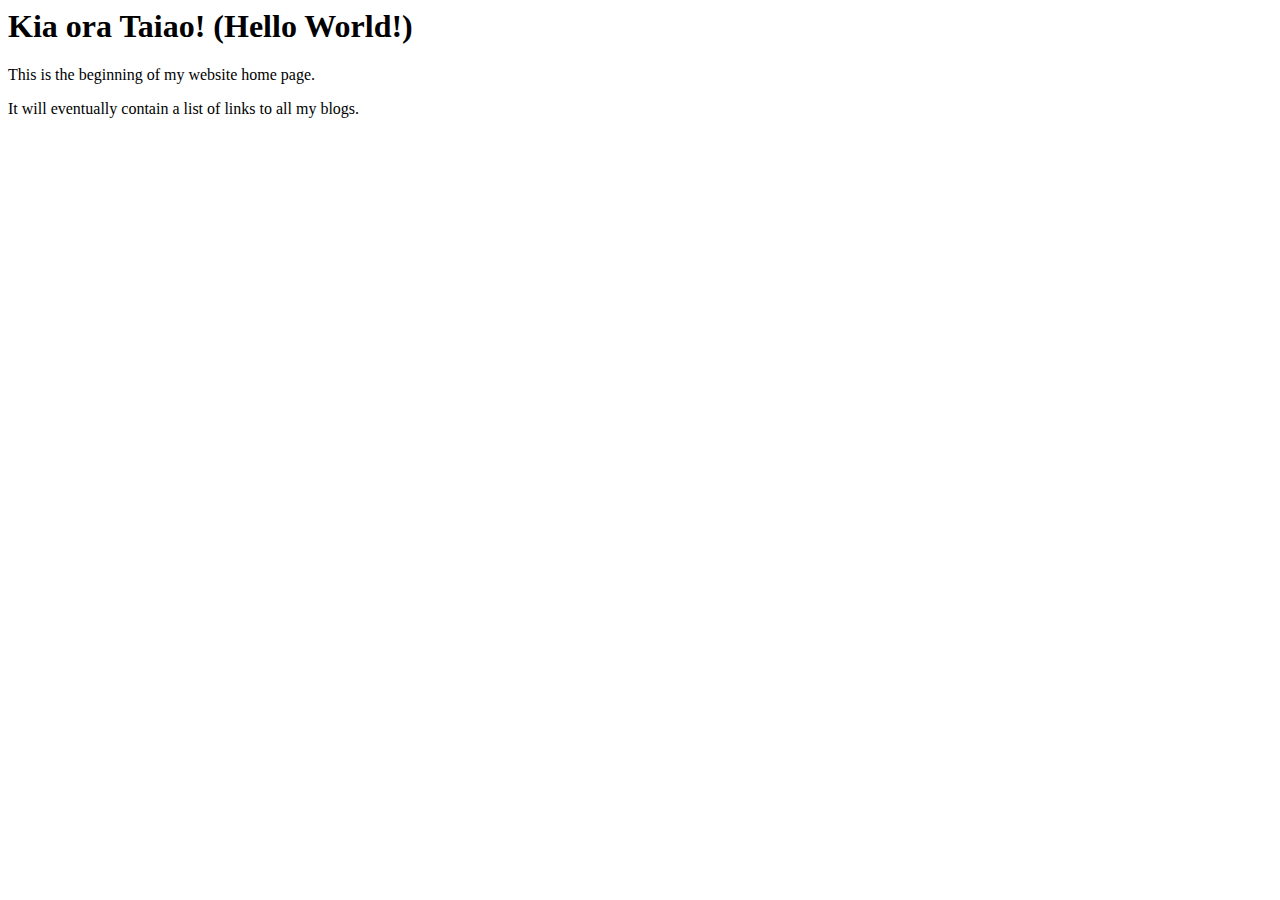
==== index.html @ ee47968c "add index.html" ====
<html>
  <head>
    <title>My blog</title>
  <body>
    <h1>Kia ora Taiao! (Hello World!)</h1> 
    <p> This is the beginning of my website home page.</p>
    <p> It will eventually contain a list of links to all my blogs. </p>
  </body>
</html>
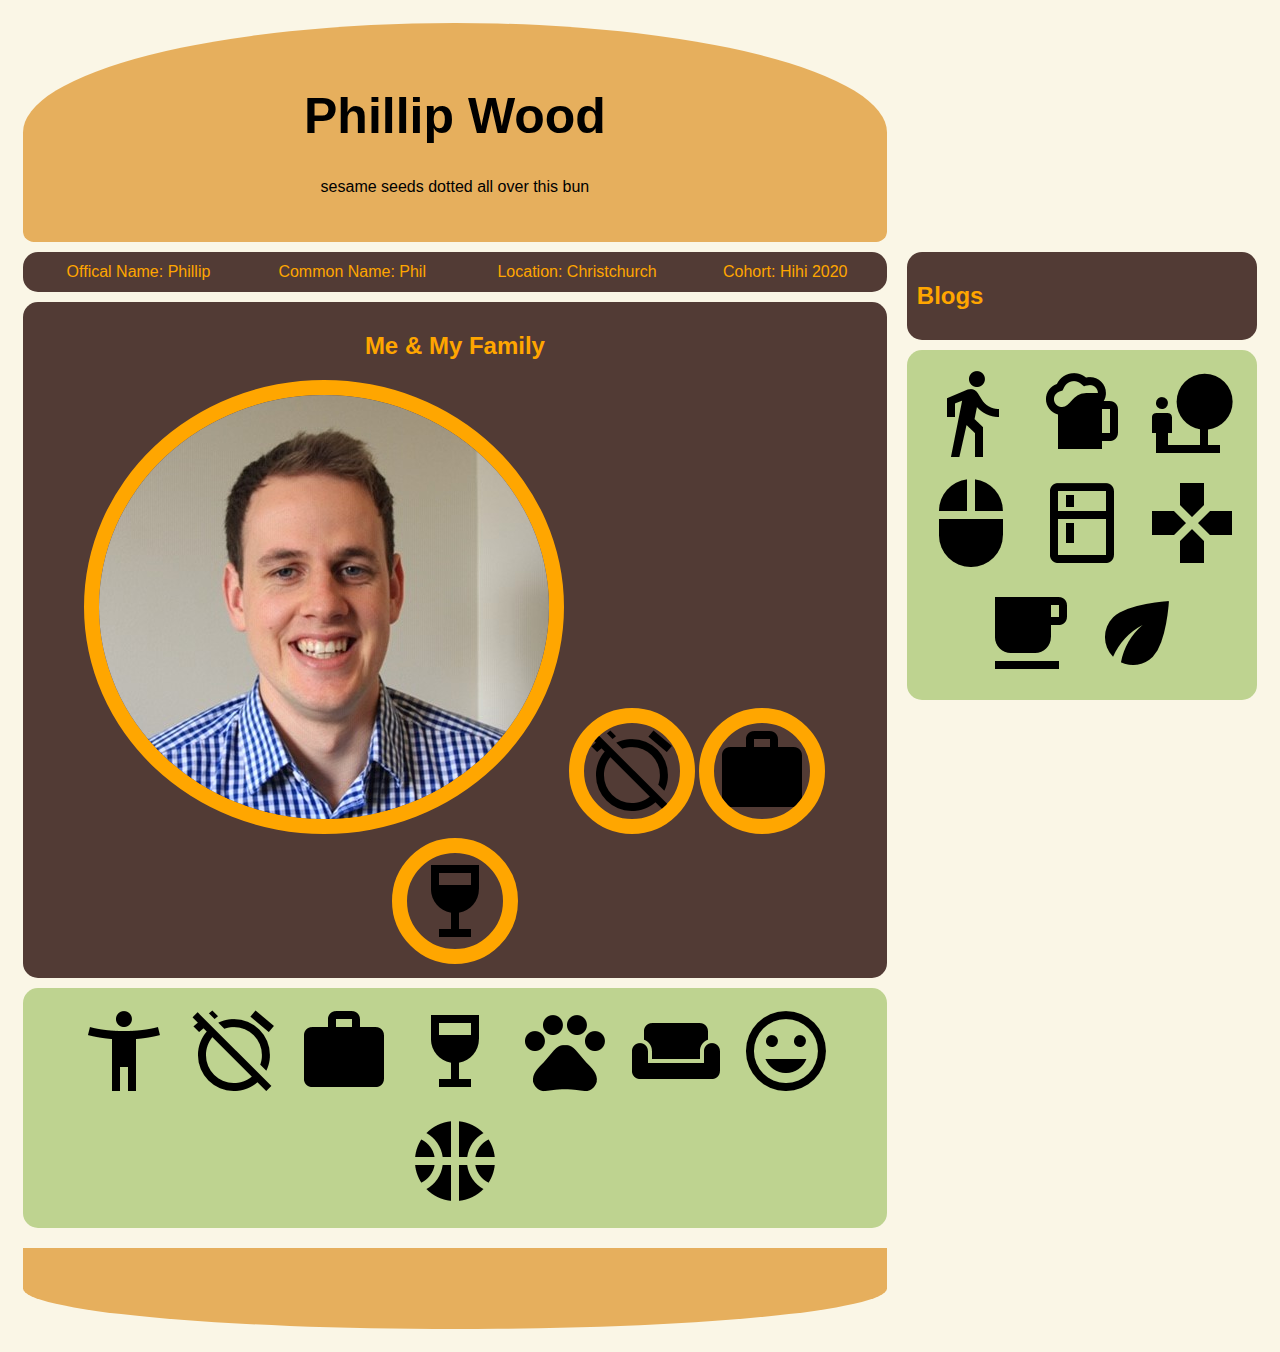
==== commit 3e6e6e05: "Update index and add imgs directory" ====
--- a/index.html
+++ b/index.html
@@ -1,9 +1,71 @@
-<html>
-  <head>
-    <title>My blog</title>
-  <body>
-    <h1>Kia ora Taiao! (Hello World!)</h1> 
-    <p> This is the beginning of my website home page.</p>
-    <p> It will eventually contain a list of links to all my blogs. </p>
-  </body>
+<!DOCTYPE html>
+<html lang="en">
+<head>
+<title>My Homepage</title>
+<meta charset="utf-8">
+<meta name="viewport" content="width=device-width, initial-scale=1">
+<link rel="stylesheet" href="styles/main.css">
+</head>
+<body>
+
+<div class="header">
+    <h1>Phillip Wood</h1>
+    <p>sesame seeds dotted all over this bun</p>
+</div>
+  
+<div class="row">
+    
+<div class="leftcolumn">
+<div class="card" id="card1">
+<table>
+  <tr>
+    <td>Offical Name: Phillip</td> <td>Common Name: Phil</td> <td>Location: Christchurch</td> <td>Cohort: Hihi 2020</td>
+    </tr>
+</table>
+</div>
+        
+<div class="card" id="card3">
+<h2>Me & My Family</h2>
+<img src="imgs/phil.jpg" alt="Phil" class="photos">
+<img src="imgs/i2.png" alt="" class="photos" >
+<img src="imgs/i3.png" alt="" class="photos">
+<img src="imgs/i4.png" alt="" class="photos">
+</div>
+    
+<div class="card" id="card4">
+<img src="imgs/i1.png" alt="" class="icon">
+<img src="imgs/i2.png" alt="" class="icon">
+<img src="imgs/i3.png" alt="" class="icon">
+<img src="imgs/i4.png" alt="" class="icon">
+<img src="imgs/i5.png" alt="" class="icon">
+<img src="imgs/i6.png" alt="" class="icon">
+<img src="imgs/i7.png" alt="" class="icon">
+<img src="imgs/i8.png" alt="" class="icon">
+</div>
+    
+</div> 
+<div class="rightcolumn">
+<div class="card" id="card1">
+<h2>Blogs</h2>
+
+</div>
+<div class="card" id="card2">
+<img src="imgs/i9.png" alt="" class="icon">
+<img src="imgs/i10.png" alt="" class="icon">
+<img src="imgs/i11.png" alt="" class="icon">
+<img src="imgs/i12.png" alt="" class="icon">
+<img src="imgs/i13.png" alt="" class="icon">
+<img src="imgs/i14.png" alt="" class="icon">
+<img src="imgs/i15.png" alt="" class="icon">
+<img src="imgs/i16.png" alt="" class="icon">
+</div>
+
+</div>
+  
+</div>
+    
+<div class="footer">
+<h1></h1>
+</div>
+</body>
 </html>--- a/styles/main.css
+++ b/styles/main.css
@@ -0,0 +1,113 @@
+* {
+    box-sizing: border-box;
+  }
+  
+  body {
+    font-family: Arial;
+    padding: 15px;
+    background: #faf6e6;
+  }
+  
+  /* Header/Blog Title */
+  .header {
+    padding: 30px;
+    text-align: center;
+    background: #e6af5d;
+    border-radius: 70% 70% 15px 15px;
+    width: 70%;
+
+  }
+  
+  .header h1 {
+    font-size: 50px;
+  }
+  
+  /* Add a card effect for articles */
+  .card {
+    padding: 10px;
+    margin-top: 10px;
+    text-align: center;
+    border-radius: 15px;
+    
+  }
+  
+  /* Clear floats after the columns */
+  .row:after {
+    content: "";
+    display: table;
+    clear: both;
+  }
+  
+  /* Footer */
+  .footer {
+    padding: 30px;
+    text-align: center;
+    background: #e6af5d;
+    margin-top: 20px;
+    border-radius: 0% 0% 70% 70%;
+    width: 70%;
+  }
+  
+   /* First card style */
+  #card1 {
+      background-color: #523b35;
+      color: #ffa600;
+      text-align: left;
+  }
+
+  /* second card style */
+  #card2 {
+    background-color: #bed390;
+    color: #ffa600;
+}
+
+  #card3 {
+    background-color: #523b35;
+    color: #ffa600;
+}
+
+  #card4 {
+    background-color: #bed390;
+    color: #ffa600;
+    
+}
+
+.photos {
+    border-radius: 50%;
+    border-style: solid;
+    border-width: 15px;
+    
+    width: auto;
+
+
+}
+
+
+.icon {
+    Padding: 5px;
+
+
+}
+
+/* Create two unequal columns that floats next to each other */
+/* Left column */
+.leftcolumn {   
+    float: left;
+    width: 70%;
+  }
+  
+  /* Right column */
+  .rightcolumn {
+    float: left;
+    width: 30%;
+    
+    padding-left: 20px;
+  }
+  table {
+    border-collapse: collapse;
+    width: 100%;
+}
+tr {
+
+    text-align: center;
+}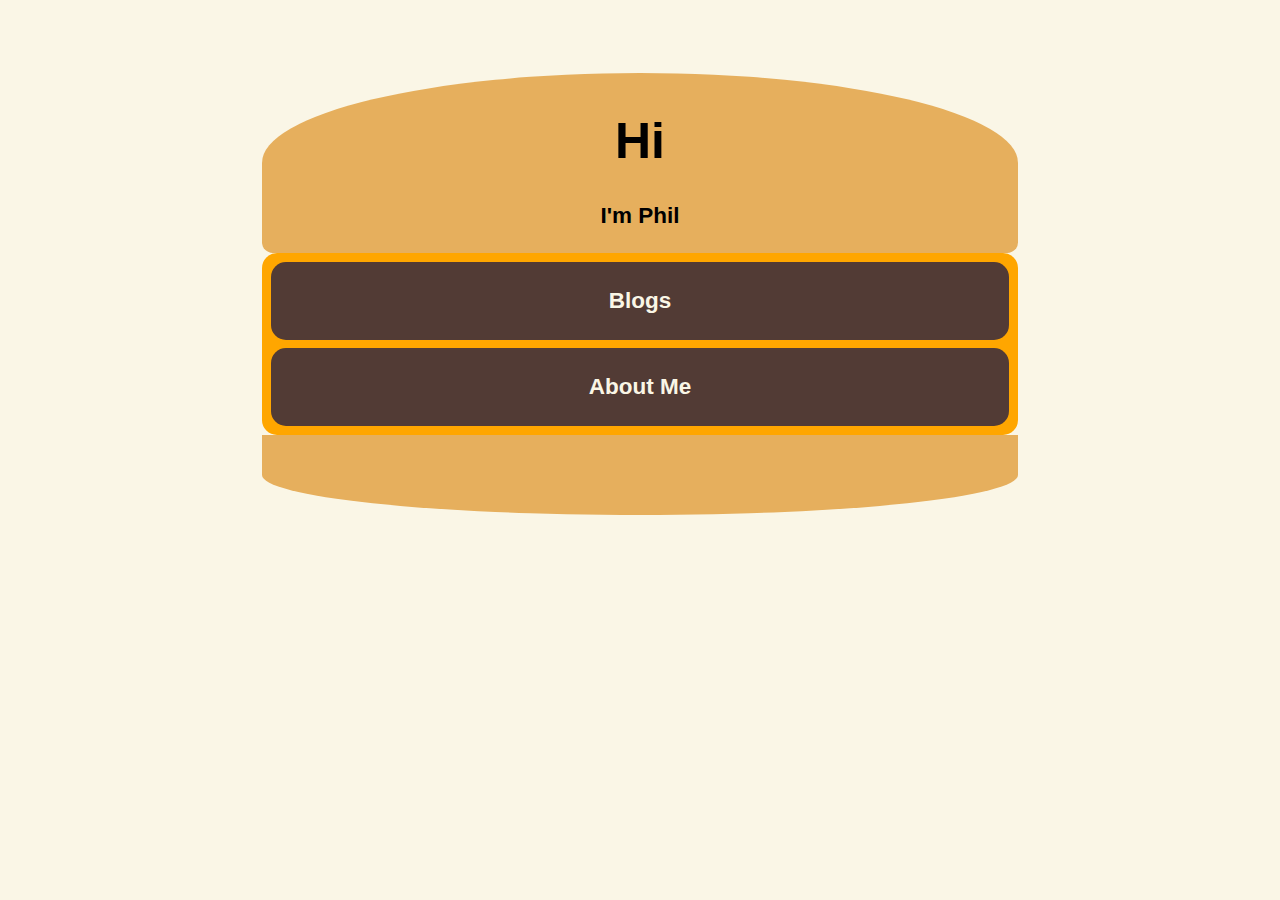
==== commit ca83cc49: "add tech blog content" ====
--- a/index.html
+++ b/index.html
@@ -4,68 +4,25 @@
 <title>My Homepage</title>
 <meta charset="utf-8">
 <meta name="viewport" content="width=device-width, initial-scale=1">
-<link rel="stylesheet" href="styles/main.css">
+<link href="styles/main.css" rel="stylesheet" type="text/css">
 </head>
 <body>
 
 <div class="header">
-    <h1>Phillip Wood</h1>
-    <p>sesame seeds dotted all over this bun</p>
+<h1>Hi</h1><h2>I'm Phil</h2>
 </div>
   
 <div class="row">
     
-<div class="leftcolumn">
-<div class="card" id="card1">
-<table>
-  <tr>
-    <td>Offical Name: Phillip</td> <td>Common Name: Phil</td> <td>Location: Christchurch</td> <td>Cohort: Hihi 2020</td>
-    </tr>
-</table>
-</div>
-        
-<div class="card" id="card3">
-<h2>Me & My Family</h2>
-<img src="imgs/phil.jpg" alt="Phil" class="photos">
-<img src="imgs/i2.png" alt="" class="photos" >
-<img src="imgs/i3.png" alt="" class="photos">
-<img src="imgs/i4.png" alt="" class="photos">
-</div>
-    
-<div class="card" id="card4">
-<img src="imgs/i1.png" alt="" class="icon">
-<img src="imgs/i2.png" alt="" class="icon">
-<img src="imgs/i3.png" alt="" class="icon">
-<img src="imgs/i4.png" alt="" class="icon">
-<img src="imgs/i5.png" alt="" class="icon">
-<img src="imgs/i6.png" alt="" class="icon">
-<img src="imgs/i7.png" alt="" class="icon">
-<img src="imgs/i8.png" alt="" class="icon">
-</div>
-    
+<div class="middlecolumn">
+<div class="card" id="card1"><h2 link="">Blogs</h2></div>
+<div class="card" id="card1"><h2>About Me</h2></div>
 </div> 
-<div class="rightcolumn">
-<div class="card" id="card1">
-<h2>Blogs</h2>
-
-</div>
-<div class="card" id="card2">
-<img src="imgs/i9.png" alt="" class="icon">
-<img src="imgs/i10.png" alt="" class="icon">
-<img src="imgs/i11.png" alt="" class="icon">
-<img src="imgs/i12.png" alt="" class="icon">
-<img src="imgs/i13.png" alt="" class="icon">
-<img src="imgs/i14.png" alt="" class="icon">
-<img src="imgs/i15.png" alt="" class="icon">
-<img src="imgs/i16.png" alt="" class="icon">
-</div>
-
-</div>
-  
 </div>
     
 <div class="footer">
 <h1></h1>
 </div>
+
 </body>
 </html>--- a/styles/main.css
+++ b/styles/main.css
@@ -1,113 +1,115 @@
 * {
     box-sizing: border-box;
-  }
+}
   
-  body {
-    font-family: Arial;
-    padding: 15px;
-    background: #faf6e6;
-  }
-  
-  /* Header/Blog Title */
-  .header {
-    padding: 30px;
-    text-align: center;
-    background: #e6af5d;
-    border-radius: 70% 70% 15px 15px;
-    width: 70%;
-
-  }
-  
-  .header h1 {
-    font-size: 50px;
-  }
-  
-  /* Add a card effect for articles */
-  .card {
-    padding: 10px;
-    margin-top: 10px;
-    text-align: center;
-    border-radius: 15px;
-    
-  }
-  
-  /* Clear floats after the columns */
-  .row:after {
-    content: "";
-    display: table;
-    clear: both;
-  }
-  
-  /* Footer */
-  .footer {
-    padding: 30px;
-    text-align: center;
-    background: #e6af5d;
-    margin-top: 20px;
-    border-radius: 0% 0% 70% 70%;
-    width: 70%;
-  }
-  
-   /* First card style */
-  #card1 {
-      background-color: #523b35;
-      color: #ffa600;
-      text-align: left;
-  }
-
-  /* second card style */
-  #card2 {
-    background-color: #bed390;
-    color: #ffa600;
+body {
+font-family: Arial, Helvetica, sans-serif;
+padding: .2%;
+background: #faf6e6;
+font-size: 15px;
 }
 
-  #card3 {
-    background-color: #523b35;
-    color: #ffa600;
+.header {
+padding: 5px;
+text-align: center;
+background: #e6af5d;
+border-radius: 70% 70% 15px 15px;
+margin: 5% 20% 0% 20%;
+width: 60%;
+}
+  
+.header h1 {
+font-size: 50px;
 }
 
-  #card4 {
-    background-color: #bed390;
-    color: #ffa600;
-    
+.card {
+padding: 1%;
+margin: 1%;
+text-align: center;
+border-radius: 15px;
+width: 98%;
+}
+
+.row:after {
+content: "";
+display: table;
+clear: both;
+}
+
+.footer {
+padding: 30px;
+text-align: center;
+background: #e6af5d;
+border-radius: 0% 0% 70% 70%;
+width: 60%;
+margin: 0% 20% 0% 20%;
+}
+  
+#card1 {
+background-color: #523b35;
+color: #faf6e6;
+}
+
+#card2 {
+background-color: #bed390;
+color: #ffa600;
+}
+
+#card3 {
+background-color: #523b35;
+color: #ffa600;
+}
+
+#card4 {
+background-color: #bed390;
+color: #ffa600; 
 }
 
 .photos {
-    border-radius: 50%;
-    border-style: solid;
-    border-width: 15px;
-    
-    width: auto;
+border-radius: 50%;
+border-style: solid;
+border-width: 15px;
+width: 250px;
+height: 250px;
+}
 
+.icon {
+Padding: 5px;
+}
+
+.middlecolumn {
+float: left;
+margin: 0% 20% 0% 20%;
+padding: .1%;
+width: 60%;
+background-color: #ffa600;
+border-radius: 15px;
+}
+
+button {
+background-color: #ffa600;
+height: 70%;
+width: 30%;
+font-size: 20pt;
+font-family: Arial, Helvetica, sans-serif;
+border: #523b35;
+}
+
+#demobox{
+padding: 20px;
+border-style: solid;
+border-width: 20px;
+margin: 0 auto;
+width: 100%;
+height: 10%;
+border-color:#523b35;
+background-color: #faf6e6;
 
 }
 
-
-.icon {
-    Padding: 5px;
-
-
+#democontainer {
+background-color: #ffa600;
+width: 100%;
+height: 20%;
+padding: 20px;
 }
-
-/* Create two unequal columns that floats next to each other */
-/* Left column */
-.leftcolumn {   
-    float: left;
-    width: 70%;
-  }
-  
-  /* Right column */
-  .rightcolumn {
-    float: left;
-    width: 30%;
-    
-    padding-left: 20px;
-  }
-  table {
-    border-collapse: collapse;
-    width: 100%;
-}
-tr {
-
-    text-align: center;
-}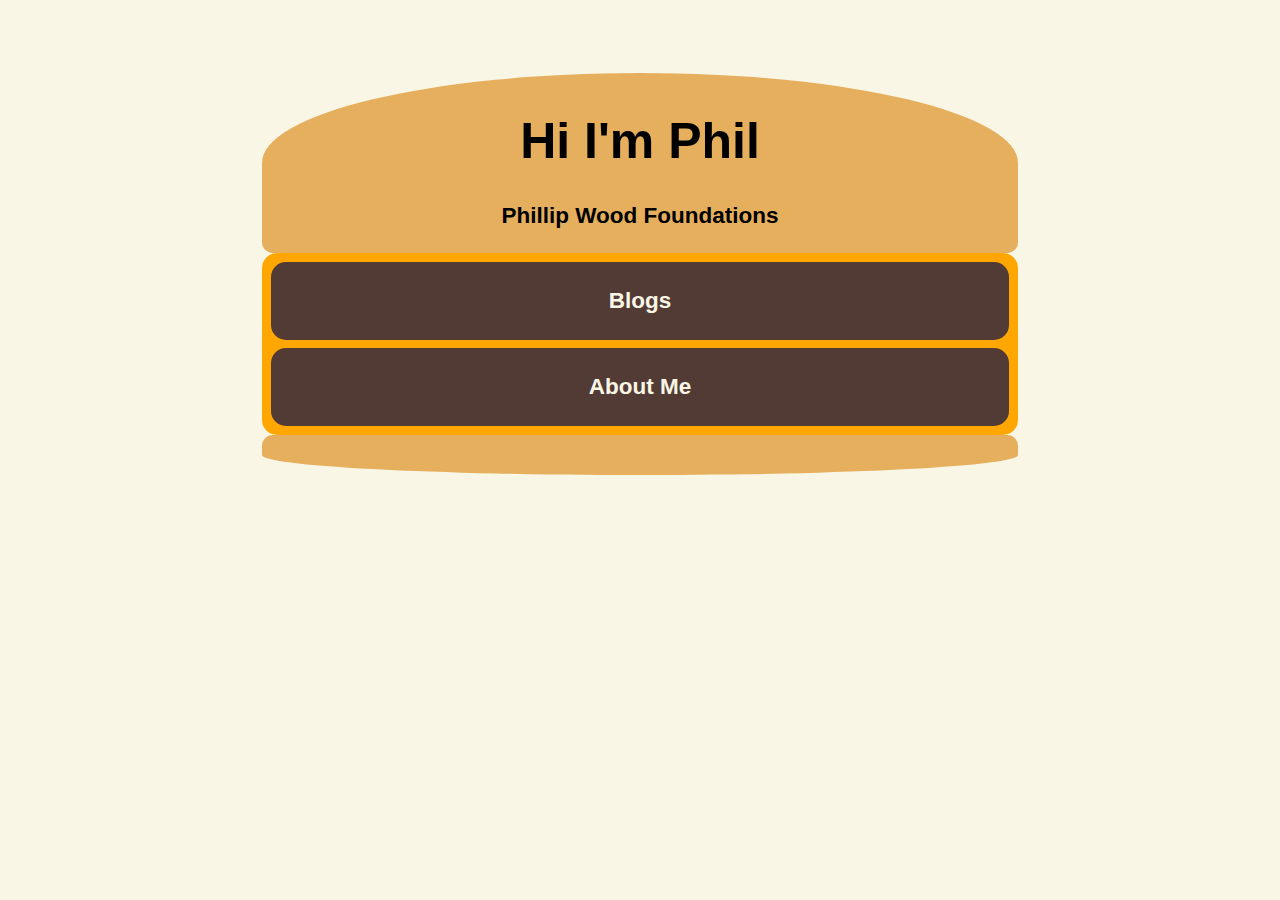
==== commit 901de815: "add hyperlinks to index page" ====
--- a/index.html
+++ b/index.html
@@ -1,7 +1,7 @@
 <!DOCTYPE html>
 <html lang="en">
 <head>
-<title>My Homepage</title>
+<title>PW Homepage</title>
 <meta charset="utf-8">
 <meta name="viewport" content="width=device-width, initial-scale=1">
 <link href="styles/main.css" rel="stylesheet" type="text/css">
@@ -9,14 +9,14 @@
 <body>
 
 <div class="header">
-<h1>Hi</h1><h2>I'm Phil</h2>
+<h1>Hi I'm Phil</h1><h2>Phillip Wood Foundations</h2>
 </div>
   
 <div class="row">
     
 <div class="middlecolumn">
-<div class="card" id="card1"><h2 link="">Blogs</h2></div>
-<div class="card" id="card1"><h2>About Me</h2></div>
+<div class="card" id="card1" onclick="location.href='blog.html';"><h2 link="">Blogs</h2></div>
+<div class="card" id="card1" onclick="location.href='blog.html';"><h2>About Me</h2></div>
 </div> 
 </div>
     
--- a/styles/main.css
+++ b/styles/main.css
@@ -1,5 +1,5 @@
 * {
-    box-sizing: border-box;
+box-sizing: border-box;
 }
   
 body {
@@ -37,10 +37,10 @@
 }
 
 .footer {
-padding: 30px;
+padding: 10px;
 text-align: center;
 background: #e6af5d;
-border-radius: 0% 0% 70% 70%;
+border-radius: 15px 15px 70% 70%;
 width: 60%;
 margin: 0% 20% 0% 20%;
 }
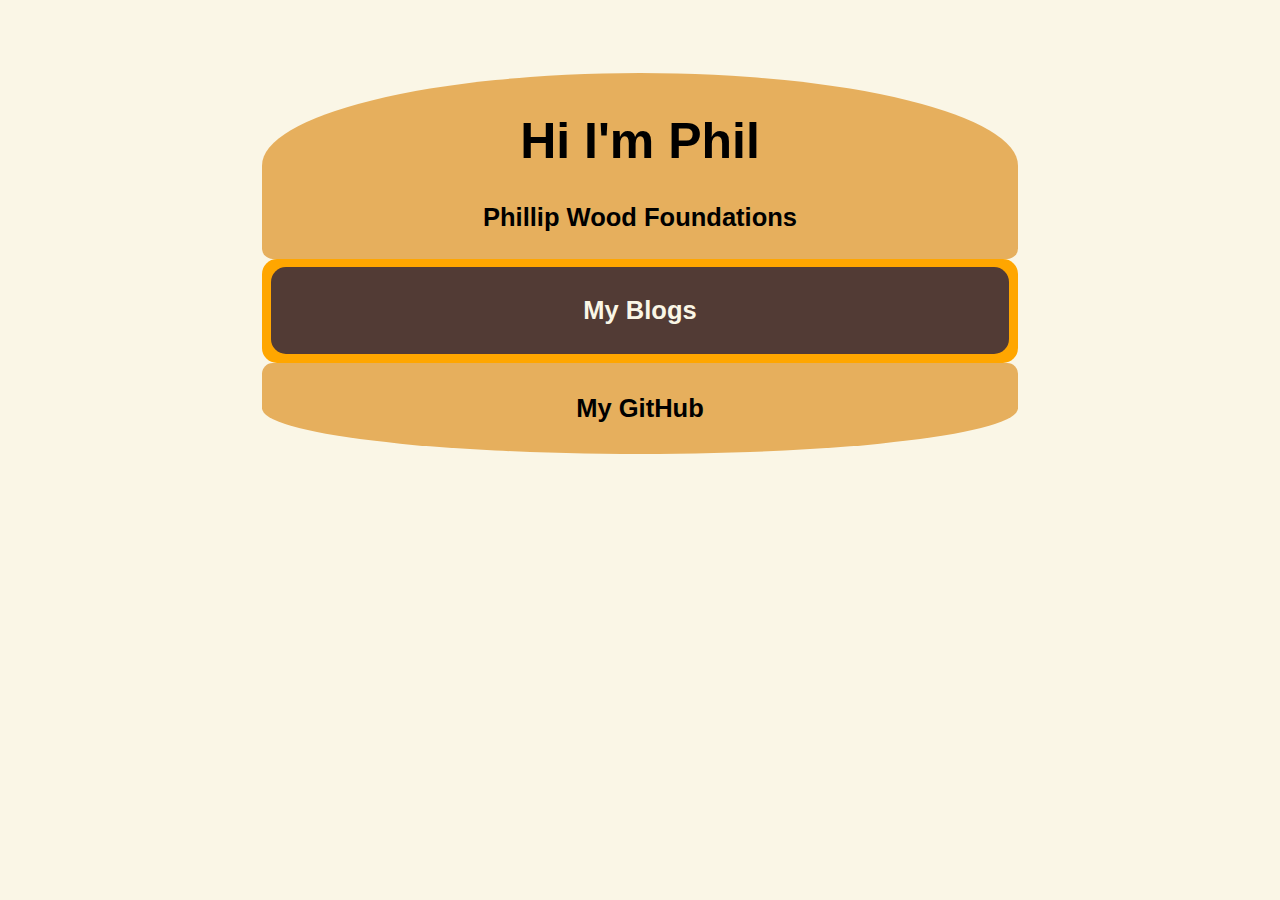
==== commit 875ab01d: "Add Sprint culture blog 1" ====
--- a/index.html
+++ b/index.html
@@ -15,13 +15,13 @@
 <div class="row">
     
 <div class="middlecolumn">
-<div class="card" id="card1" onclick="location.href='blog.html';"><h2 link="">Blogs</h2></div>
-<div class="card" id="card1" onclick="location.href='blog.html';"><h2>About Me</h2></div>
+<div class="card" id="card1" onclick="location.href='blog/blog.html';"><h2 link="">My Blogs</h2></div>
+<div class="card" id="card1" hidden><h2>About Me</h2></div>
 </div> 
 </div>
     
 <div class="footer">
-<h1></h1>
+<h2>My GitHub</h2>
 </div>
 
 </body>
--- a/styles/main.css
+++ b/styles/main.css
@@ -6,7 +6,7 @@
 font-family: Arial, Helvetica, sans-serif;
 padding: .2%;
 background: #faf6e6;
-font-size: 15px;
+font-size: 17px;
 }
 
 .header {
@@ -51,8 +51,7 @@
 }
 
 #card2 {
-background-color: #bed390;
-color: #ffa600;
+background-color: #faf6e6;
 }
 
 #card3 {
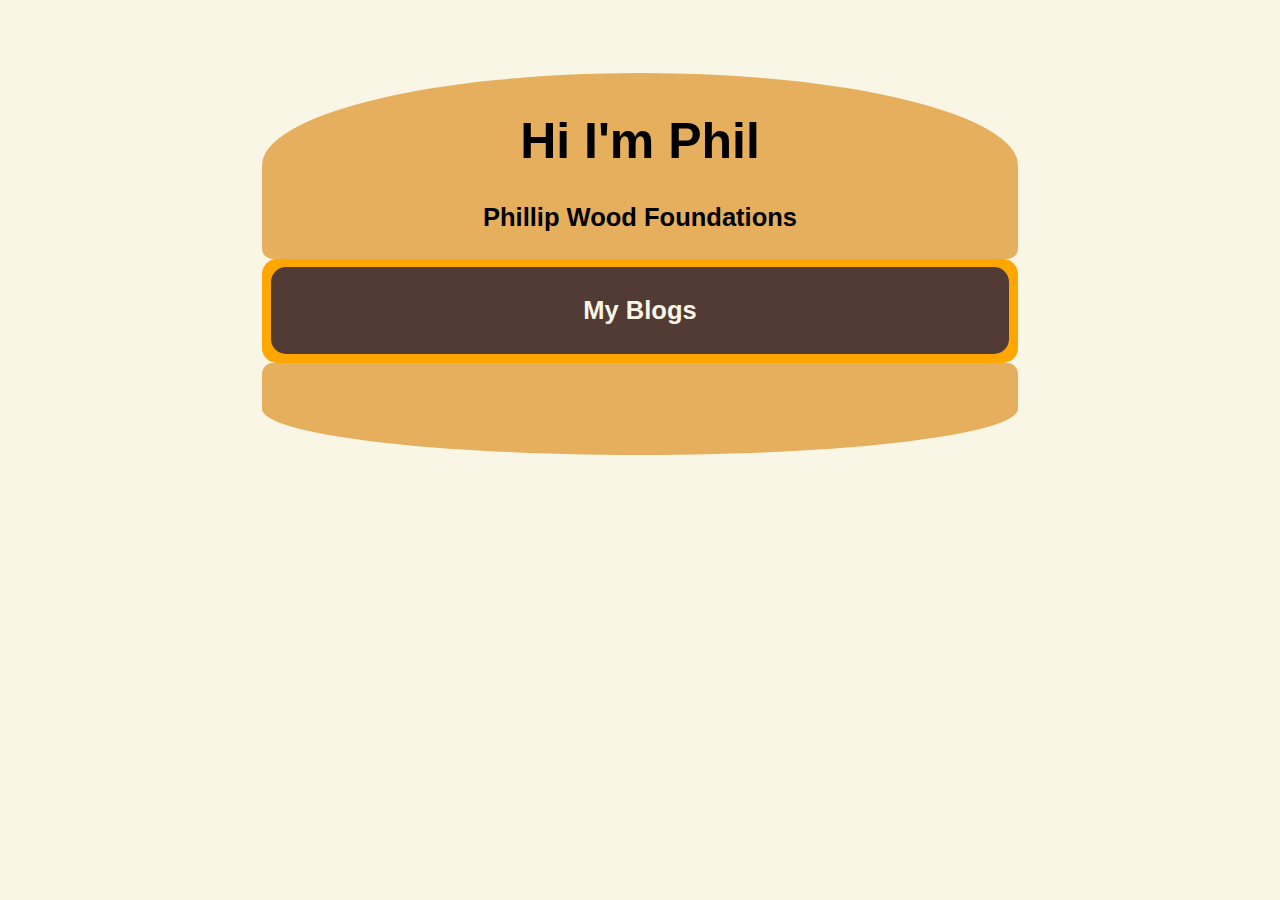
==== commit 46b2f701: "fix all hyperlinks" ====
--- a/index.html
+++ b/index.html
@@ -21,7 +21,7 @@
 </div>
     
 <div class="footer">
-<h2>My GitHub</h2>
+<h2 style="padding: 15px;"></h2>
 </div>
 
 </body>
